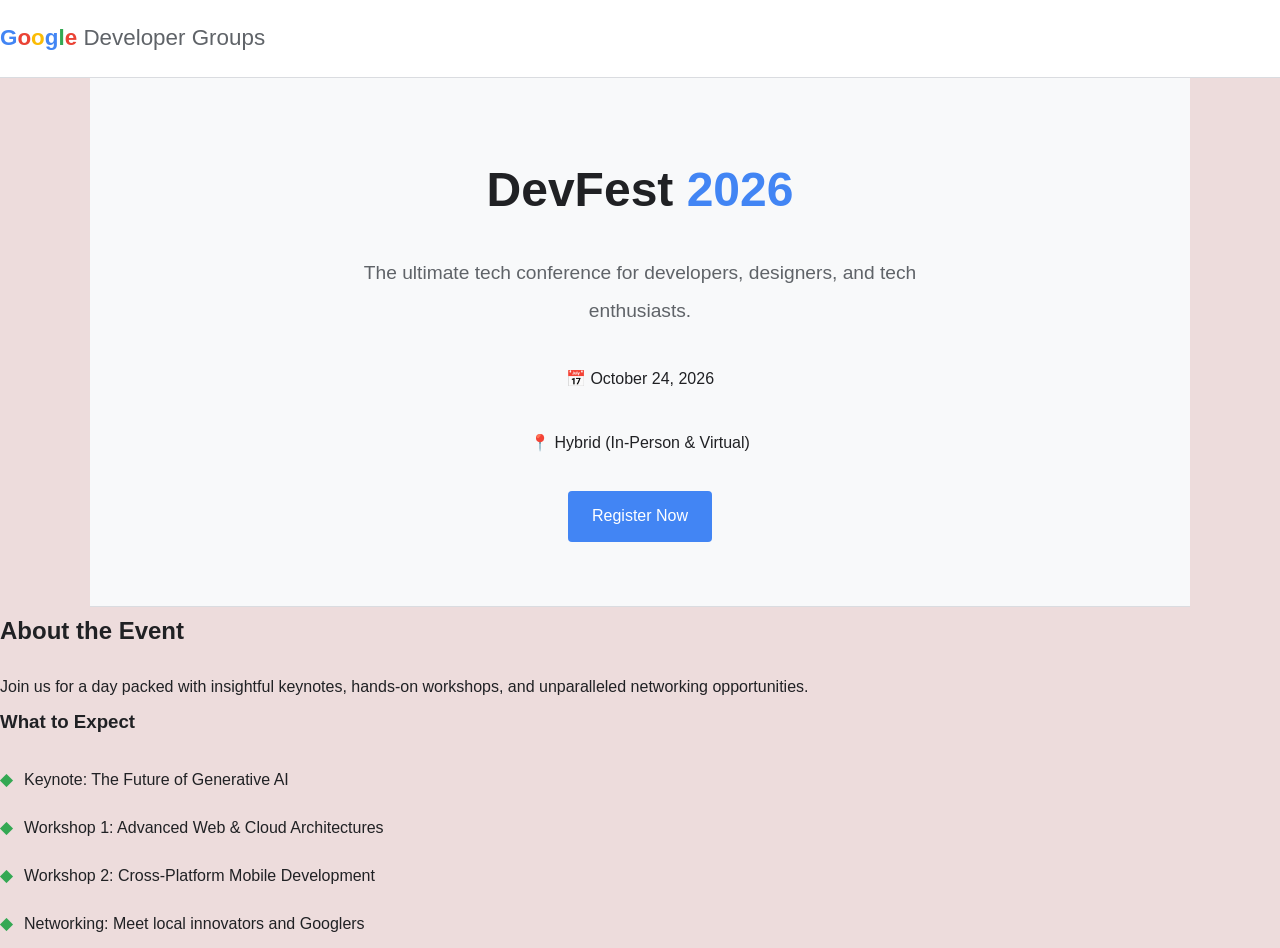
==== index.html @ e51d1138 "Initial commit of HTML project" ====
<!DOCTYPE html>
<html lang="en">
<head>
    <meta charset="UTF-8">
    <meta name="viewport" content="width=device-width, initial-scale=1.0">
    <title>GDG Event Web Page</title>
    <link rel="stylesheet" href="styles.css">
</head>
<body>
    <!--GDG Branding-->
    <header class="navbar">
            <div class="logo">
                <span class="gdg-blue">G</span><span class="gdg-red">o</span><span class="gdg-yellow">o</span><span class="gdg-blue">g</span><span class="gdg-green">l</span><span class="gdg-red">e</span> 
                <span class="logo-sub">Developer Groups</span>
            </div>
    </header>
<main>
    <!-- Event Section -->
        <div class="event container">
            <h1 class="event-title">DevFest <span class="gdg-blue">2026</span></h1>
            <p class="event-subtitle">The ultimate tech conference for developers, designers, and tech enthusiasts.</p>
            <div class="meta-data">📅 October 24, 2026</div>
            <div class="meta-data">📍 Hybrid (In-Person & Virtual)</div>
            <a href="Dummy_registration.html" class="btn btn-primary">Register Now</a>
        </div>

    <!-- Event Details Column -->
        <h2>About the Event</h2>
        <p>Join us for a day packed with insightful keynotes, hands-on workshops, and unparalleled networking opportunities.</p>   
        <div class="programme-list" id="schedule">
            <h3>What to Expect</h3>
            <ul>
                <li>Keynote: The Future of Generative AI</li>
                <li>Workshop 1: Advanced Web & Cloud Architectures</li>
                <li>Workshop 2: Cross-Platform Mobile Development</li>
                <li>Networking: Meet local innovators and Googlers</li>
            </ul>
         </div>
    
    
</main>
</body>
</html>
---- styles.css ----
:root {
    --gdg-blue: #4285F4;
    --gdg-red: #EA4335;
    --gdg-yellow: #FBBC05;
    --gdg-green: #34A853;
    --text-dark: #202124;
    --text-muted: #5f6368;
    --bg-light: #f8f9fa;
    --border-color: #dadce0;
    --font-heading: 'Google Sans', sans-serif;
    --font-body: 'Roboto', sans-serif;
}

* {
    box-sizing: border-box;
    margin: 0;
    padding: 0;
}

body {
    font-family: var(--font-body);
    color: var(--text-dark);
    line-height: 2.0;
    background-color: #eddcdc;
}

.container {
    width: 90%;
    max-width: 1100px;
    margin: 0 auto;
}

.text-center { text-align: center; }

.gdg-blue { color: var(--gdg-blue); }
.gdg-red { color: var(--gdg-red); }
.gdg-yellow { color: var(--gdg-yellow); }
.gdg-green { color: var(--gdg-green); }

.navbar {
    padding: 1rem 0;
    border-bottom: 1px solid var(--border-color);
    position: sticky;
    top: 0;
    background: #ffffff;
    z-index: 100;
}

.nav-container {
    display: flex;
    justify-content: space-between;
    align-items: center;
}

.logo {
    font-family: var(--font-heading);
    font-weight: 700;
    font-size: 1.4rem;
}

.logo-sub {
    color: var(--text-muted);
    font-weight: 400;
}

.nav-links a {
    text-decoration: none;
    color: var(--text-muted);
    margin-left: 1.5rem;
    font-weight: 500;
    transition: color 0.2s ease;
}

.nav-links a:hover {
    color: var(--gdg-blue);
}

/* --- Buttons --- */
.btn {
    display: inline-block;
    padding: 0.6rem 1.5rem;
    border-radius: 4px;
    font-family: var(--font-heading);
    font-weight: 500;
    text-decoration: none;
    cursor: pointer;
    transition: background 0.2s ease, transform 0.1s ease;
    border: none;
}

.btn-primary {
    background-color: var(--gdg-blue);
    color: white;
}

.btn-primary:hover {
    background-color: #3572d4;
}

.btn-secondary {
    border: 1px solid var(--border-color);
    background: transparent;
    color: var(--gdg-blue) !important;
}

.btn-secondary:hover {
    background-color: var(--bg-light);
}

.btn-block {
    display: block;
    width: 100%;
    padding: 0.8rem;
    font-size: 1rem;
}

.btn:active {
    transform: scale(0.98);
}

.event {
    background-color: var(--bg-light);
    padding: 4rem 0;
    text-align: center;
    border-bottom: 1px solid var(--border-color);
}

.event-title {
    font-family: var(--font-heading);
    font-size: 3rem;
    margin-bottom: 1rem;
}

.event-subtitle {
    font-size: 1.2rem;
    color: var(--text-muted);
    max-width: 600px;
    margin: 0 auto 2rem auto;
}

.meta-data {
    display: flex;
    justify-content: center;
    gap: 2rem;
    margin-bottom: 2rem;
    font-weight: 500;
}

.main-grid {
    display: grid;
    grid-template-columns: 1fr 1fr;
    gap: 3rem;
    padding: 4rem 0;
    align-items: start;
}

h2, h3 {
    font-family: var(--font-heading);
    margin-bottom: 1rem;
}

.details-column p {
    color: var(--text-muted);
    margin-bottom: 2rem;
}

.programme-list ul {
    list-style: none;
}

.programme-list li {
    padding: 0.5rem 0 0.5rem 1.5rem;
    position: relative;
}

.programme-list li::before {
    content: "◆";
    color: var(--gdg-green);
    position: absolute;
    left: 0;
    font-weight: bold;
}

/* --- Form Card Component --- */
.heading {
    background: white;
    border: 1px solid var(--border-color);
    border-radius: 8px;
    padding: 2.5rem;
    box-shadow: 0 4px 12px rgba(0,0,0,0.05);
}

.sub-heading {
    color: var(--text-muted);
    font-size: 0.9rem;
    margin-bottom: 1.5rem;
}

.form-group {
    margin-bottom: 1.25rem;
}

.form-group label {
    display: block;
    font-size: 0.9rem;
    font-weight: 500;
    margin-bottom: 0.5rem;
}

.form-group input, 
.form-group select {
    width: 100%;
    padding: 0.75rem;
    border: 1px solid var(--border-color);
    border-radius: 4px;
    font-family: var(--font-body);
    font-size: 1rem;
}

.form-group input:focus, 
.form-group select:focus {
    outline: none;
    border-color: var(--gdg-blue);
    box-shadow: 0 0 0 2px rgba(66, 133, 244, 0.2);
}

.success-message {
    background-color: #e6f4ea;
    color: #137333;
    padding: 1rem;
    border-radius: 4px;
    text-align: center;
    font-weight: 500;
    margin-top: 1rem;
}
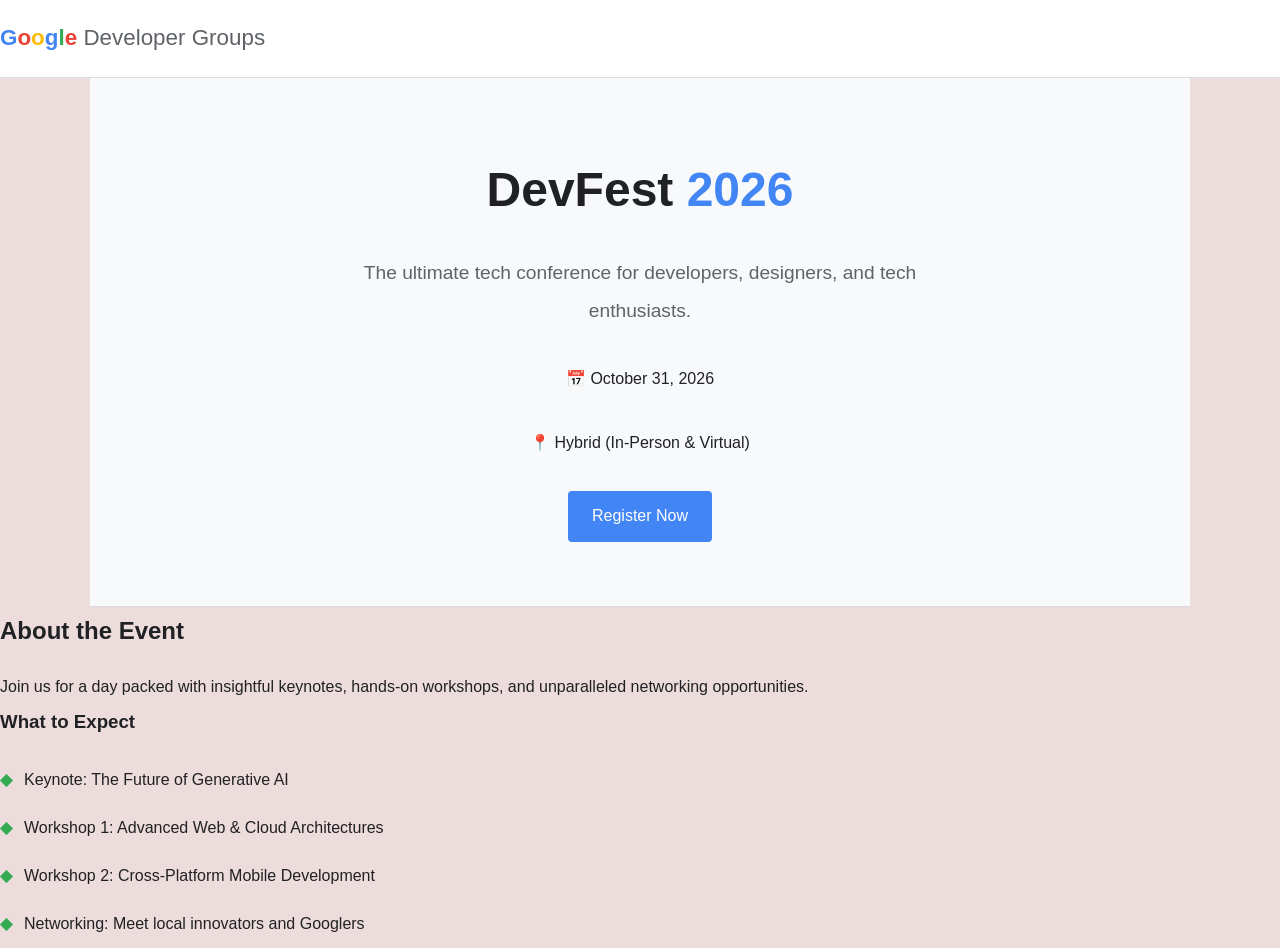
==== commit cdbfe80f: "Update index.html" ====
--- a/index.html
+++ b/index.html
@@ -19,7 +19,7 @@
         <div class="event container">
             <h1 class="event-title">DevFest <span class="gdg-blue">2026</span></h1>
             <p class="event-subtitle">The ultimate tech conference for developers, designers, and tech enthusiasts.</p>
-            <div class="meta-data">📅 October 24, 2026</div>
+            <div class="meta-data">📅 October 31, 2026</div>
             <div class="meta-data">📍 Hybrid (In-Person & Virtual)</div>
             <a href="Dummy_registration.html" class="btn btn-primary">Register Now</a>
         </div>
@@ -40,4 +40,4 @@
     
 </main>
 </body>
-</html>+</html>
